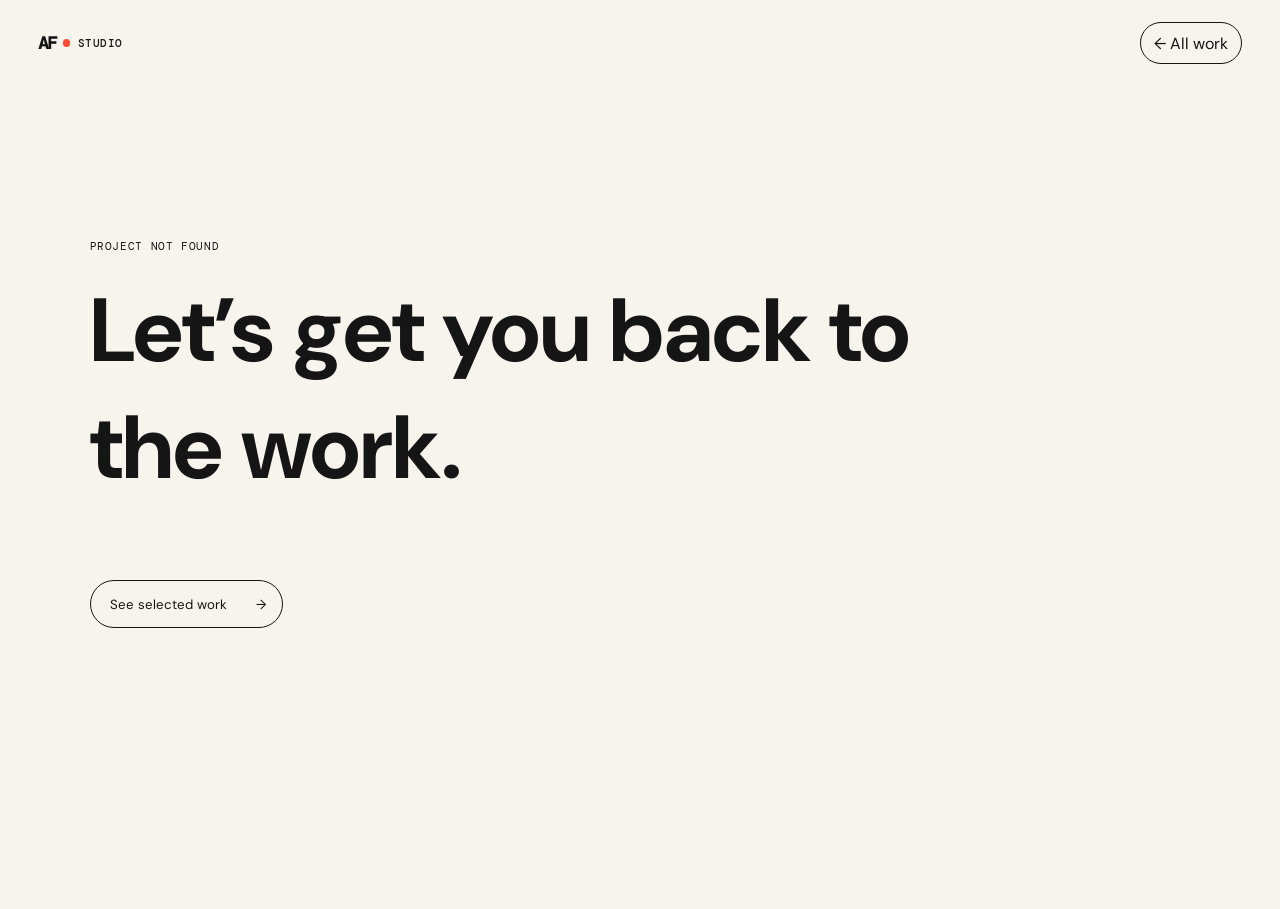
==== project.html @ 03e945db "Add portfolio website" ====
<!doctype html>
<html lang="en">
  <head>
    <meta charset="UTF-8" />
    <meta name="viewport" content="width=device-width, initial-scale=1" />
    <meta name="description" content="A packaging design project by Alexandra Frerker." />
    <title>Project — Alexandra Frerker</title>
    <link rel="preconnect" href="https://fonts.googleapis.com" />
    <link rel="preconnect" href="https://fonts.gstatic.com" crossorigin />
    <link href="https://fonts.googleapis.com/css2?family=DM+Mono:wght@400;500&family=DM+Sans:opsz,wght@9..40,400;9..40,500;9..40,600;9..40,700&family=Playfair+Display:ital,wght@0,500;0,600;0,700;1,500&display=swap" rel="stylesheet" />
    <link rel="stylesheet" href="styles.css" />
  </head>
  <body class="project-page">
    <a class="skip-link" href="#project">Skip to project</a>
    <header class="site-header">
      <a class="wordmark" href="index.html" aria-label="Alexandra Frerker home"><span>AF</span><i></i><span>STUDIO</span></a>
      <a class="back-link" href="index.html#work"><span aria-hidden="true">←</span> All work</a>
    </header>
    <main id="project" class="project-main"></main>
    <script src="projects.js"></script>
    <script src="site.js"></script>
  </body>
</html>
---- styles.css ----
:root {
  --ink: #151515;
  --paper: #f7f4ed;
  --signal: #ff4c34;
  --sky: #b9d5e4;
  --line: rgba(21, 21, 21, 0.22);
  --serif: "Playfair Display", Georgia, serif;
  --sans: "DM Sans", Arial, sans-serif;
  --mono: "DM Mono", monospace;
}

* { box-sizing: border-box; }
html { scroll-behavior: smooth; }
body { margin: 0; background: var(--paper); color: var(--ink); font-family: var(--sans); }
a { color: inherit; text-decoration: none; }
img { display: block; max-width: 100%; }
.skip-link { background: var(--ink); color: #fff; left: 1rem; padding: .75rem 1rem; position: fixed; top: -5rem; z-index: 10; }
.skip-link:focus { top: 1rem; }
.site-header { align-items: center; display: flex; justify-content: space-between; padding: 1.4rem 3vw; position: relative; z-index: 2; }
.wordmark { align-items: center; display: flex; font-family: var(--mono); font-size: .68rem; font-weight: 500; gap: .45rem; letter-spacing: .05em; }
.wordmark span:first-child { font-size: 1.15rem; font-weight: 700; letter-spacing: -.12em; }
.wordmark i { background: var(--signal); border-radius: 50%; display: block; height: .45rem; width: .45rem; }
.site-header nav { align-items: center; display: flex; gap: 1.35rem; font-size: .81rem; font-weight: 500; }
.site-header nav a:not(.nav-link-out) { border-bottom: 1px solid transparent; }
.site-header nav a:not(.nav-link-out):hover { border-color: var(--ink); }
.nav-link-out, .back-link { border: 1px solid var(--ink); border-radius: 99px; padding: .57rem .8rem; }
.nav-link-out:hover, .back-link:hover { background: var(--ink); color: var(--paper); }
.hero { align-items: flex-end; border-bottom: 1px solid var(--line); display: grid; grid-template-columns: 1.25fr .75fr; min-height: calc(100vh - 76px); overflow: hidden; padding: 7vw 7vw 5.5vw; }
.hero-copy { max-width: 800px; }
.eyebrow { font-family: var(--mono); font-size: .66rem; letter-spacing: .06em; margin: 0 0 1.2rem; text-transform: uppercase; }
h1, h2, h3, p { margin-top: 0; }
.hero h1 { font-size: clamp(3.5rem, 9.2vw, 9.6rem); font-weight: 500; letter-spacing: -.075em; line-height: .84; margin-bottom: 2.4rem; }
h1 em, h2 em { font-family: var(--serif); font-weight: 500; letter-spacing: -.09em; }
.hero-intro { font-size: clamp(1rem, 1.5vw, 1.35rem); line-height: 1.4; margin-bottom: 2rem; max-width: 30rem; }
.round-link { align-items: center; border: 1px solid var(--ink); border-radius: 99px; display: inline-flex; font-size: .83rem; gap: 1.8rem; padding: .9rem 1rem  .9rem 1.2rem; transition: background .2s, color .2s; }
.round-link:hover { background: var(--ink); color: var(--paper); }
.hero-stamp { align-content: space-between; aspect-ratio: 1; background: var(--signal); border-radius: 50%; color: var(--paper); display: grid; justify-self: end; max-width: 300px; padding: 11%; transform: rotate(7deg); width: 62%; }
.hero-stamp span:first-child { font-family: var(--serif); font-size: clamp(3rem, 8vw, 7rem); font-style: italic; letter-spacing: -.12em; line-height: .8; }
.hero-stamp span:nth-child(2), .hero-stamp span:nth-child(3) { font-family: var(--mono); font-size: .58rem; letter-spacing: .04em; }
.hero-stamp span:nth-child(3) { align-self: end; justify-self: end; }
.work-section { padding: 10vw 3vw; }
.section-heading { display: grid; grid-template-columns: 1fr 1.55fr 1fr; margin: 0 auto 5rem; max-width: 1200px; }
.section-heading h2, .about-section h2 { font-size: clamp(2.4rem, 4.5vw, 5rem); font-weight: 500; letter-spacing: -.065em; line-height: .95; margin: 0; }
.section-heading > p { align-self: end; font-size: .87rem; line-height: 1.45; margin: 0; }
.project-grid { display: grid; gap: 5rem 1.5rem; grid-template-columns: repeat(12, 1fr); margin: auto; max-width: 1600px; }
.project-card { grid-column: span 5; }
.project-card:nth-child(3n + 2) { grid-column: 7 / span 6; margin-top: 13vw; }
.project-card:nth-child(3n) { grid-column: 3 / span 7; }
.project-card a { display: block; }
.project-image-wrap { aspect-ratio: 1.28; background: #dedbd2; overflow: hidden; position: relative; }
.project-image-wrap img { height: 100%; object-fit: cover; transition: transform .6s cubic-bezier(.2,.7,.2,1); width: 100%; }
.project-card a:hover img { transform: scale(1.045); }
.project-view { align-items: center; background: var(--paper); border-radius: 99px; bottom: 1rem; display: flex; font-size: .75rem; gap: 1rem; opacity: 0; padding: .55rem .75rem; position: absolute; right: 1rem; transform: translateY(.5rem); transition: .25s ease; }
.project-card a:hover .project-view, .project-card a:focus .project-view { opacity: 1; transform: translateY(0); }
.project-view b { color: var(--signal); font-size: 1rem; }
.project-meta { border-top: 1px solid var(--ink); display: grid; font-size: .67rem; gap: 1rem; grid-template-columns: 2.2rem 1fr; margin-top: .8rem; padding-top: .55rem; }
.project-meta h3 { font-size: 1.1rem; font-weight: 600; letter-spacing: -.03em; line-height: 1.1; margin: 0 0 .25rem; }
.project-meta p { color: #696764; margin: 0; }
.about-section { background: var(--sky); display: grid; gap: 4rem; grid-template-columns: 1.2fr 1fr; padding: 10vw 7vw; }
.about-copy { font-size: clamp(1.1rem, 1.85vw, 1.65rem); line-height: 1.26; max-width: 38rem; }
.about-copy p + p { font-family: var(--serif); font-size: 1.28em; font-style: italic; margin-top: 2rem; }
.about-links { display: flex; flex-wrap: wrap; gap: .7rem; margin-top: 2.5rem; }
.about-links a { border: 1px solid var(--ink); border-radius: 99px; font-family: var(--mono); font-size: .65rem; padding: .7rem .8rem; }
.about-links a:hover { background: var(--ink); color: var(--sky); }
.site-footer { background: var(--ink); color: var(--paper); display: grid; font-size: .76rem; gap: 1rem; grid-template-columns: 1fr 1fr 1fr; padding: 1.4rem 3vw; }
.site-footer p { margin: 0; }
.site-footer a { justify-self: end; text-decoration: underline; text-underline-offset: .25em; }
.project-main { min-height: calc(100vh - 77px); }
.project-hero { display: grid; grid-template-columns: .85fr 1.15fr; min-height: calc(100vh - 77px); }
.project-title-block { align-self: end; padding: 7vw; }
.project-title-block h1 { font-size: clamp(3.2rem, 6.5vw, 7.5rem); font-weight: 500; letter-spacing: -.075em; line-height: .88; margin-bottom: 2rem; }
.behance-link { border-bottom: 1px solid var(--ink); font-size: .84rem; padding-bottom: .25rem; }
.behance-link:hover { color: var(--signal); }
.project-hero figure { background: #dedbd2; margin: 0; overflow: hidden; }
.project-hero figure img { height: 100%; min-height: 520px; object-fit: cover; width: 100%; }
.project-pagination { border-top: 1px solid var(--line); display: grid; grid-template-columns: 1fr 1fr; }
.project-pagination a { min-height: 11rem; padding: 2rem 4vw; }
.project-pagination a + a { border-left: 1px solid var(--line); text-align: right; }
.project-pagination span { display: block; font-family: var(--mono); font-size: .65rem; letter-spacing: .05em; margin-bottom: 1rem; text-transform: uppercase; }
.project-pagination strong { font-size: clamp(1.1rem, 2vw, 1.6rem); font-weight: 500; letter-spacing: -.035em; }
.project-pagination a:hover { background: var(--signal); }
.not-found { padding: 12vw 7vw; }
.not-found h1 { font-size: clamp(3rem, 7vw, 7rem); max-width: 55rem; }

@media (max-width: 720px) {
  .site-header { padding: 1.1rem 5vw; }
  .site-header nav a:not(.nav-link-out) { display: none; }
  .hero { display: flex; flex-direction: column; justify-content: space-between; min-height: 88vh; padding: 19vw 7vw 10vw; }
  .hero-stamp { margin-top: 3.5rem; max-width: 200px; width: 52%; }
  .section-heading, .about-section, .project-hero { display: block; }
  .section-heading { margin-bottom: 3rem; }
  .section-heading h2 { margin-bottom: 1.5rem; }
  .section-heading > p { max-width: 16rem; }
  .work-section { padding: 19vw 5vw; }
  .project-grid { display: block; }
  .project-card, .project-card:nth-child(3n + 2), .project-card:nth-child(3n) { margin: 0 0 3.6rem; }
  .project-view { opacity: 1; transform: none; }
  .about-section { padding: 19vw 7vw; }
  .about-section h2 { margin-bottom: 2.5rem; }
  .site-footer { gap: .75rem; grid-template-columns: 1fr; padding: 1.5rem 7vw; }
  .site-footer a { justify-self: start; }
  .project-title-block { padding: 17vw 7vw 10vw; }
  .project-hero figure img { min-height: auto; }
  .project-pagination a { min-height: 8rem; padding: 1.5rem 5vw; }
}
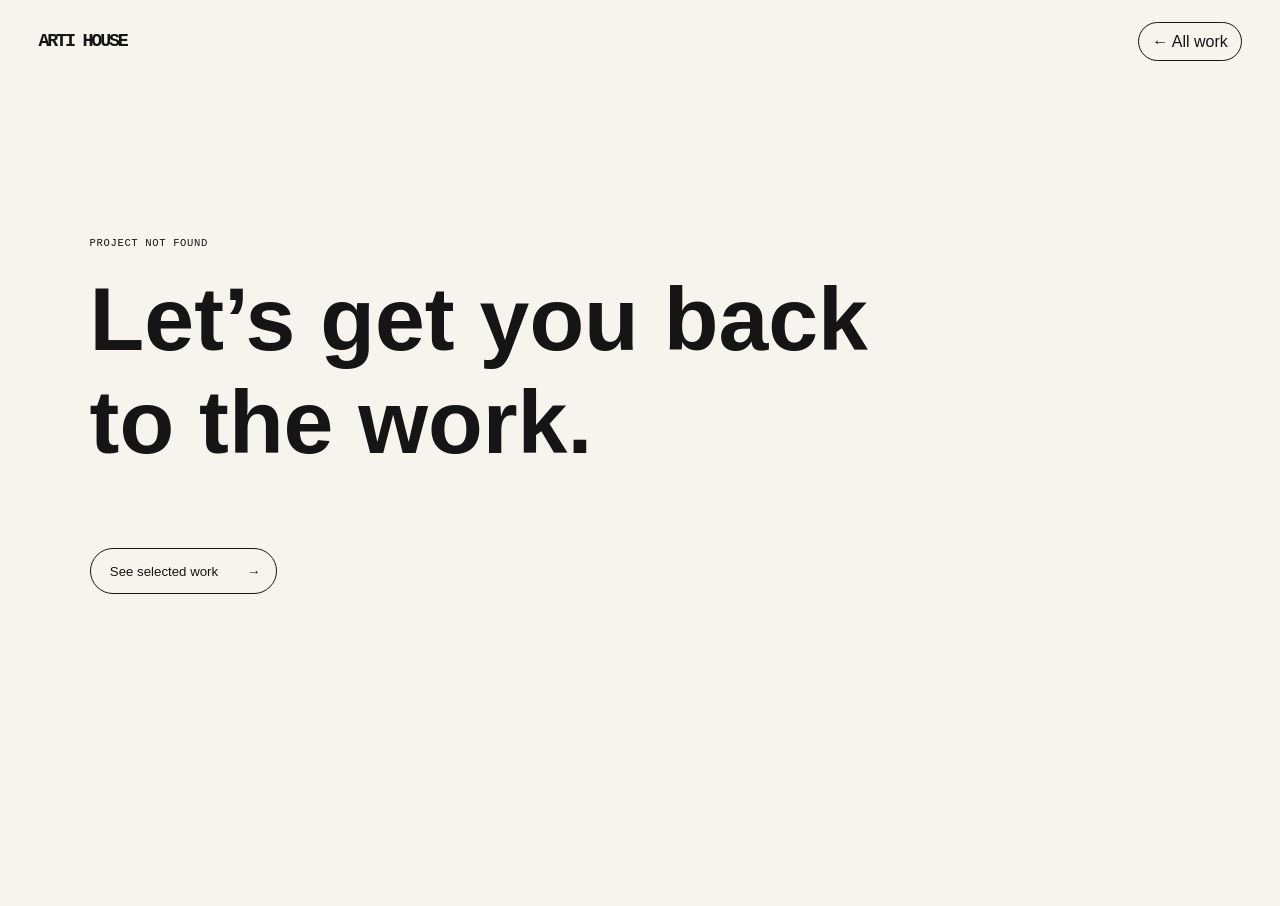
==== commit c4f15b6b: "Refresh Arti House identity and remove Behance links" ====
--- a/project.html
+++ b/project.html
@@ -3,17 +3,14 @@
   <head>
     <meta charset="UTF-8" />
     <meta name="viewport" content="width=device-width, initial-scale=1" />
-    <meta name="description" content="A packaging design project by Alexandra Frerker." />
-    <title>Project — Alexandra Frerker</title>
-    <link rel="preconnect" href="https://fonts.googleapis.com" />
-    <link rel="preconnect" href="https://fonts.gstatic.com" crossorigin />
-    <link href="https://fonts.googleapis.com/css2?family=DM+Mono:wght@400;500&family=DM+Sans:opsz,wght@9..40,400;9..40,500;9..40,600;9..40,700&family=Playfair+Display:ital,wght@0,500;0,600;0,700;1,500&display=swap" rel="stylesheet" />
+    <meta name="description" content="A packaging design project by Arti House." />
+    <title>Project — Arti House</title>
     <link rel="stylesheet" href="styles.css" />
   </head>
   <body class="project-page">
     <a class="skip-link" href="#project">Skip to project</a>
     <header class="site-header">
-      <a class="wordmark" href="index.html" aria-label="Alexandra Frerker home"><span>AF</span><i></i><span>STUDIO</span></a>
+      <a class="wordmark" href="index.html" aria-label="Arti House home"><span>ARTI HOUSE</span></a>
       <a class="back-link" href="index.html#work"><span aria-hidden="true">←</span> All work</a>
     </header>
     <main id="project" class="project-main"></main>
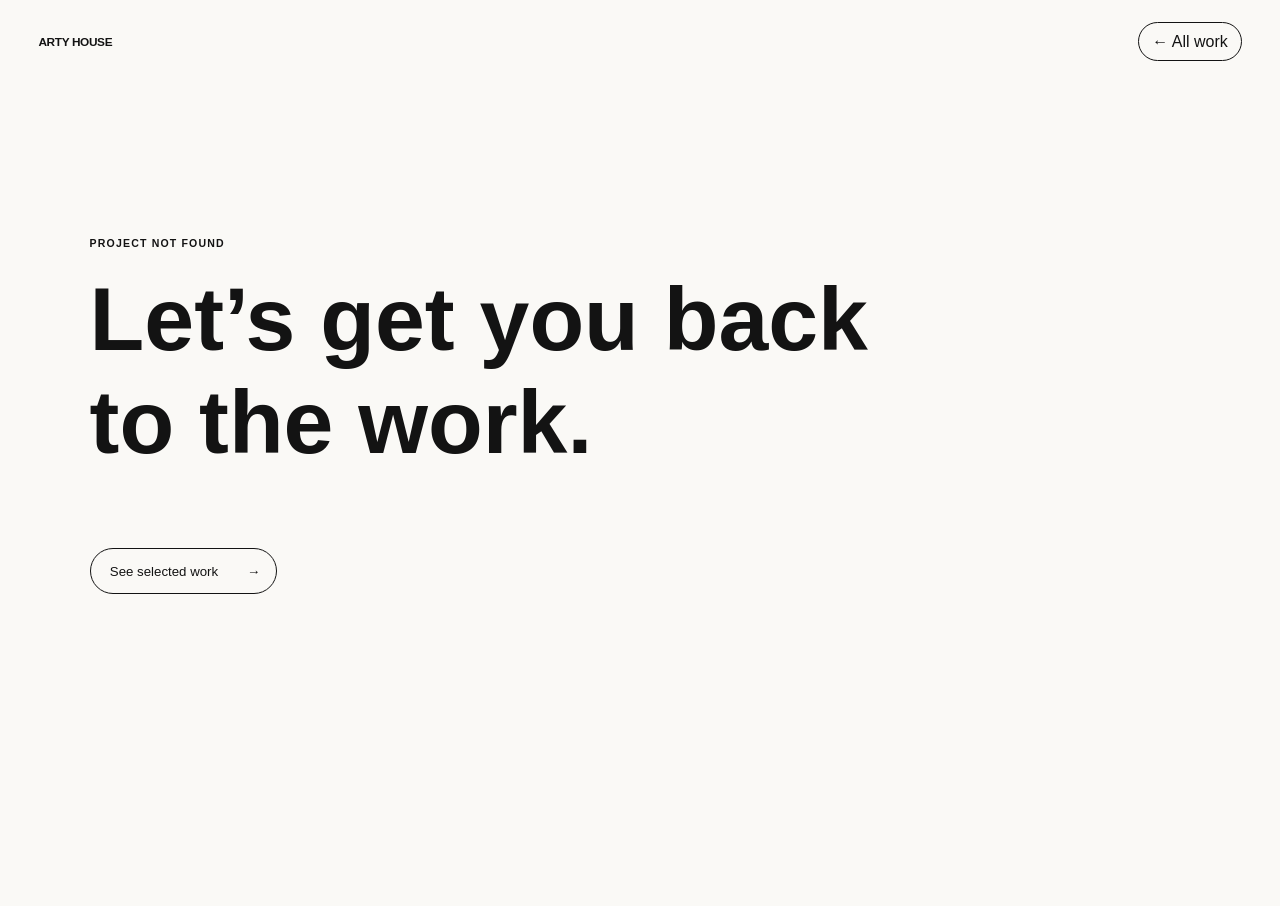
==== commit 2aabec06: "Correct ARTY HOUSE spelling" ====
--- a/project.html
+++ b/project.html
@@ -3,14 +3,14 @@
   <head>
     <meta charset="UTF-8" />
     <meta name="viewport" content="width=device-width, initial-scale=1" />
-    <meta name="description" content="A packaging design project by Arti House." />
-    <title>Project — Arti House</title>
+    <meta name="description" content="A packaging design project by Arty House." />
+    <title>Project — Arty House</title>
     <link rel="stylesheet" href="styles.css" />
   </head>
   <body class="project-page">
     <a class="skip-link" href="#project">Skip to project</a>
     <header class="site-header">
-      <a class="wordmark" href="index.html" aria-label="Arti House home"><span>ARTI HOUSE</span></a>
+      <a class="wordmark" href="index.html" aria-label="Arty House home"><span>ARTY HOUSE</span></a>
       <a class="back-link" href="index.html#work"><span aria-hidden="true">←</span> All work</a>
     </header>
     <main id="project" class="project-main"></main>
--- a/styles.css
+++ b/styles.css
@@ -1,12 +1,10 @@
 :root {
-  --ink: #151515;
-  --paper: #f7f4ed;
-  --signal: #ff4c34;
-  --sky: #b9d5e4;
-  --line: rgba(21, 21, 21, 0.22);
-  --serif: "Playfair Display", Georgia, serif;
-  --sans: "DM Sans", Arial, sans-serif;
-  --mono: "DM Mono", monospace;
+  --ink: #131313;
+  --paper: #faf9f6;
+  --signal: #f05238;
+  --sky: #e7eef1;
+  --line: rgba(19, 19, 19, 0.18);
+  --sans: Inter, ui-sans-serif, -apple-system, BlinkMacSystemFont, "Segoe UI", sans-serif;
 }
 
 * { box-sizing: border-box; }
@@ -17,30 +15,25 @@
 .skip-link { background: var(--ink); color: #fff; left: 1rem; padding: .75rem 1rem; position: fixed; top: -5rem; z-index: 10; }
 .skip-link:focus { top: 1rem; }
 .site-header { align-items: center; display: flex; justify-content: space-between; padding: 1.4rem 3vw; position: relative; z-index: 2; }
-.wordmark { align-items: center; display: flex; font-family: var(--mono); font-size: .68rem; font-weight: 500; gap: .45rem; letter-spacing: .05em; }
-.wordmark span:first-child { font-size: 1.15rem; font-weight: 700; letter-spacing: -.12em; }
-.wordmark i { background: var(--signal); border-radius: 50%; display: block; height: .45rem; width: .45rem; }
+.wordmark { font-size: .74rem; font-weight: 750; letter-spacing: -.03em; }
 .site-header nav { align-items: center; display: flex; gap: 1.35rem; font-size: .81rem; font-weight: 500; }
-.site-header nav a:not(.nav-link-out) { border-bottom: 1px solid transparent; }
-.site-header nav a:not(.nav-link-out):hover { border-color: var(--ink); }
-.nav-link-out, .back-link { border: 1px solid var(--ink); border-radius: 99px; padding: .57rem .8rem; }
-.nav-link-out:hover, .back-link:hover { background: var(--ink); color: var(--paper); }
+.site-header nav a { border-bottom: 1px solid transparent; }
+.site-header nav a:hover { border-color: var(--ink); }
+.back-link { border: 1px solid var(--ink); border-radius: 99px; padding: .57rem .8rem; }
+.back-link:hover { background: var(--ink); color: var(--paper); }
 .hero { align-items: flex-end; border-bottom: 1px solid var(--line); display: grid; grid-template-columns: 1.25fr .75fr; min-height: calc(100vh - 76px); overflow: hidden; padding: 7vw 7vw 5.5vw; }
 .hero-copy { max-width: 800px; }
-.eyebrow { font-family: var(--mono); font-size: .66rem; letter-spacing: .06em; margin: 0 0 1.2rem; text-transform: uppercase; }
+.eyebrow { font-size: .66rem; font-weight: 650; letter-spacing: .11em; margin: 0 0 1.2rem; text-transform: uppercase; }
 h1, h2, h3, p { margin-top: 0; }
-.hero h1 { font-size: clamp(3.5rem, 9.2vw, 9.6rem); font-weight: 500; letter-spacing: -.075em; line-height: .84; margin-bottom: 2.4rem; }
-h1 em, h2 em { font-family: var(--serif); font-weight: 500; letter-spacing: -.09em; }
+.hero h1 { font-size: clamp(3.5rem, 9.2vw, 9.6rem); font-weight: 650; letter-spacing: -.085em; line-height: .84; margin-bottom: 2.4rem; }
+h1 em, h2 em { font-family: inherit; font-style: italic; font-weight: inherit; letter-spacing: inherit; }
 .hero-intro { font-size: clamp(1rem, 1.5vw, 1.35rem); line-height: 1.4; margin-bottom: 2rem; max-width: 30rem; }
 .round-link { align-items: center; border: 1px solid var(--ink); border-radius: 99px; display: inline-flex; font-size: .83rem; gap: 1.8rem; padding: .9rem 1rem  .9rem 1.2rem; transition: background .2s, color .2s; }
 .round-link:hover { background: var(--ink); color: var(--paper); }
-.hero-stamp { align-content: space-between; aspect-ratio: 1; background: var(--signal); border-radius: 50%; color: var(--paper); display: grid; justify-self: end; max-width: 300px; padding: 11%; transform: rotate(7deg); width: 62%; }
-.hero-stamp span:first-child { font-family: var(--serif); font-size: clamp(3rem, 8vw, 7rem); font-style: italic; letter-spacing: -.12em; line-height: .8; }
-.hero-stamp span:nth-child(2), .hero-stamp span:nth-child(3) { font-family: var(--mono); font-size: .58rem; letter-spacing: .04em; }
-.hero-stamp span:nth-child(3) { align-self: end; justify-self: end; }
+.hero-stamp { align-items: center; aspect-ratio: 1; background: var(--signal); border-radius: 50%; color: var(--paper); display: flex; font-size: clamp(1.4rem, 3vw, 3.25rem); font-weight: 750; justify-content: center; justify-self: end; letter-spacing: -.075em; line-height: .82; max-width: 260px; text-align: center; width: 56%; }
 .work-section { padding: 10vw 3vw; }
 .section-heading { display: grid; grid-template-columns: 1fr 1.55fr 1fr; margin: 0 auto 5rem; max-width: 1200px; }
-.section-heading h2, .about-section h2 { font-size: clamp(2.4rem, 4.5vw, 5rem); font-weight: 500; letter-spacing: -.065em; line-height: .95; margin: 0; }
+.section-heading h2, .about-section h2 { font-size: clamp(2.4rem, 4.5vw, 5rem); font-weight: 650; letter-spacing: -.075em; line-height: .95; margin: 0; }
 .section-heading > p { align-self: end; font-size: .87rem; line-height: 1.45; margin: 0; }
 .project-grid { display: grid; gap: 5rem 1.5rem; grid-template-columns: repeat(12, 1fr); margin: auto; max-width: 1600px; }
 .project-card { grid-column: span 5; }
@@ -58,33 +51,31 @@
 .project-meta p { color: #696764; margin: 0; }
 .about-section { background: var(--sky); display: grid; gap: 4rem; grid-template-columns: 1.2fr 1fr; padding: 10vw 7vw; }
 .about-copy { font-size: clamp(1.1rem, 1.85vw, 1.65rem); line-height: 1.26; max-width: 38rem; }
-.about-copy p + p { font-family: var(--serif); font-size: 1.28em; font-style: italic; margin-top: 2rem; }
+.about-copy p + p { font-size: 1.08em; font-weight: 650; margin-top: 2rem; }
 .about-links { display: flex; flex-wrap: wrap; gap: .7rem; margin-top: 2.5rem; }
-.about-links a { border: 1px solid var(--ink); border-radius: 99px; font-family: var(--mono); font-size: .65rem; padding: .7rem .8rem; }
+.about-links a { border: 1px solid var(--ink); border-radius: 99px; font-size: .67rem; font-weight: 650; padding: .7rem .8rem; }
 .about-links a:hover { background: var(--ink); color: var(--sky); }
-.site-footer { background: var(--ink); color: var(--paper); display: grid; font-size: .76rem; gap: 1rem; grid-template-columns: 1fr 1fr 1fr; padding: 1.4rem 3vw; }
+.site-footer { background: var(--ink); color: var(--paper); display: grid; font-size: .76rem; gap: 1rem; grid-template-columns: 1fr 1fr; padding: 1.4rem 3vw; }
 .site-footer p { margin: 0; }
-.site-footer a { justify-self: end; text-decoration: underline; text-underline-offset: .25em; }
+.site-footer p:last-child { justify-self: end; }
 .project-main { min-height: calc(100vh - 77px); }
 .project-hero { display: grid; grid-template-columns: .85fr 1.15fr; min-height: calc(100vh - 77px); }
 .project-title-block { align-self: end; padding: 7vw; }
-.project-title-block h1 { font-size: clamp(3.2rem, 6.5vw, 7.5rem); font-weight: 500; letter-spacing: -.075em; line-height: .88; margin-bottom: 2rem; }
-.behance-link { border-bottom: 1px solid var(--ink); font-size: .84rem; padding-bottom: .25rem; }
-.behance-link:hover { color: var(--signal); }
+.project-title-block h1 { font-size: clamp(3.2rem, 6.5vw, 7.5rem); font-weight: 650; letter-spacing: -.085em; line-height: .88; margin-bottom: 0; }
 .project-hero figure { background: #dedbd2; margin: 0; overflow: hidden; }
 .project-hero figure img { height: 100%; min-height: 520px; object-fit: cover; width: 100%; }
 .project-pagination { border-top: 1px solid var(--line); display: grid; grid-template-columns: 1fr 1fr; }
 .project-pagination a { min-height: 11rem; padding: 2rem 4vw; }
 .project-pagination a + a { border-left: 1px solid var(--line); text-align: right; }
-.project-pagination span { display: block; font-family: var(--mono); font-size: .65rem; letter-spacing: .05em; margin-bottom: 1rem; text-transform: uppercase; }
-.project-pagination strong { font-size: clamp(1.1rem, 2vw, 1.6rem); font-weight: 500; letter-spacing: -.035em; }
+.project-pagination span { display: block; font-size: .65rem; font-weight: 650; letter-spacing: .08em; margin-bottom: 1rem; text-transform: uppercase; }
+.project-pagination strong { font-size: clamp(1.1rem, 2vw, 1.6rem); font-weight: 650; letter-spacing: -.05em; }
 .project-pagination a:hover { background: var(--signal); }
 .not-found { padding: 12vw 7vw; }
 .not-found h1 { font-size: clamp(3rem, 7vw, 7rem); max-width: 55rem; }
 
 @media (max-width: 720px) {
   .site-header { padding: 1.1rem 5vw; }
-  .site-header nav a:not(.nav-link-out) { display: none; }
+  .site-header nav a { display: none; }
   .hero { display: flex; flex-direction: column; justify-content: space-between; min-height: 88vh; padding: 19vw 7vw 10vw; }
   .hero-stamp { margin-top: 3.5rem; max-width: 200px; width: 52%; }
   .section-heading, .about-section, .project-hero { display: block; }
@@ -98,7 +89,7 @@
   .about-section { padding: 19vw 7vw; }
   .about-section h2 { margin-bottom: 2.5rem; }
   .site-footer { gap: .75rem; grid-template-columns: 1fr; padding: 1.5rem 7vw; }
-  .site-footer a { justify-self: start; }
+  .site-footer p:last-child { justify-self: start; }
   .project-title-block { padding: 17vw 7vw 10vw; }
   .project-hero figure img { min-height: auto; }
   .project-pagination a { min-height: 8rem; padding: 1.5rem 5vw; }
